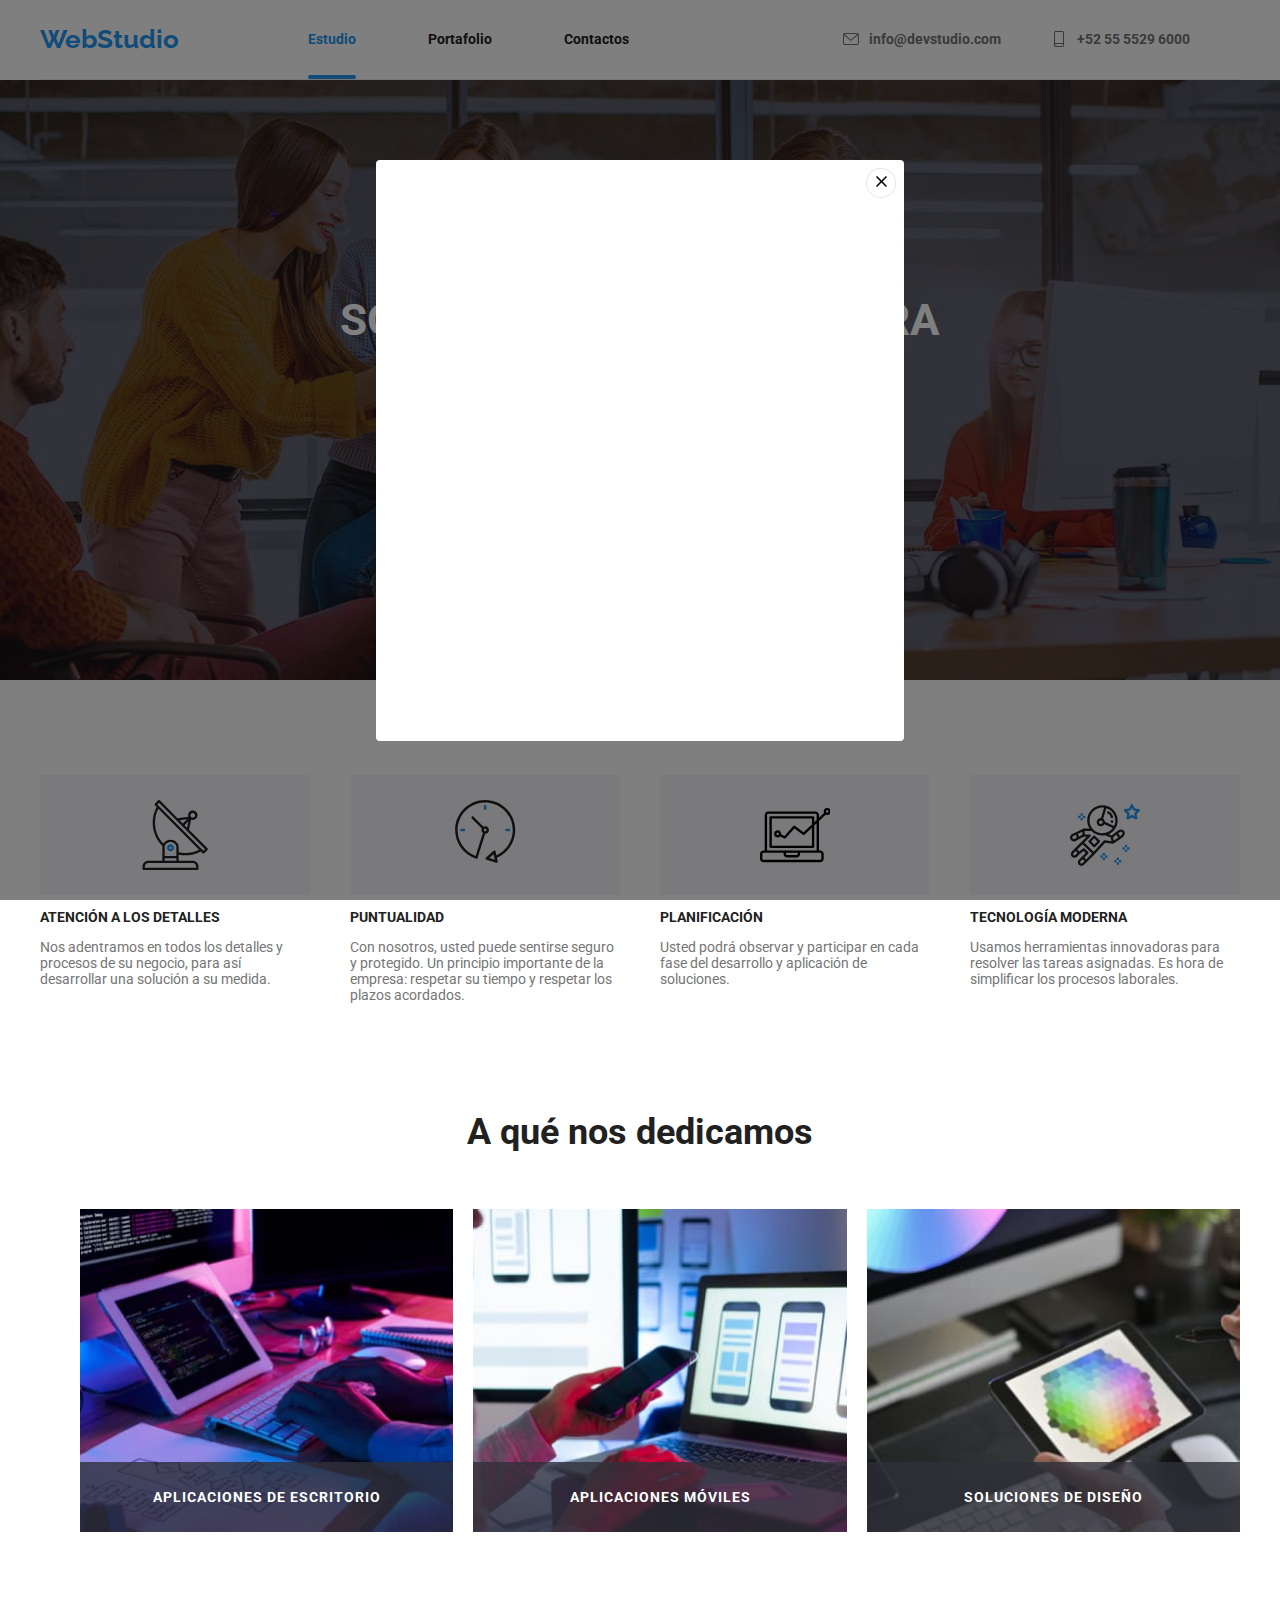
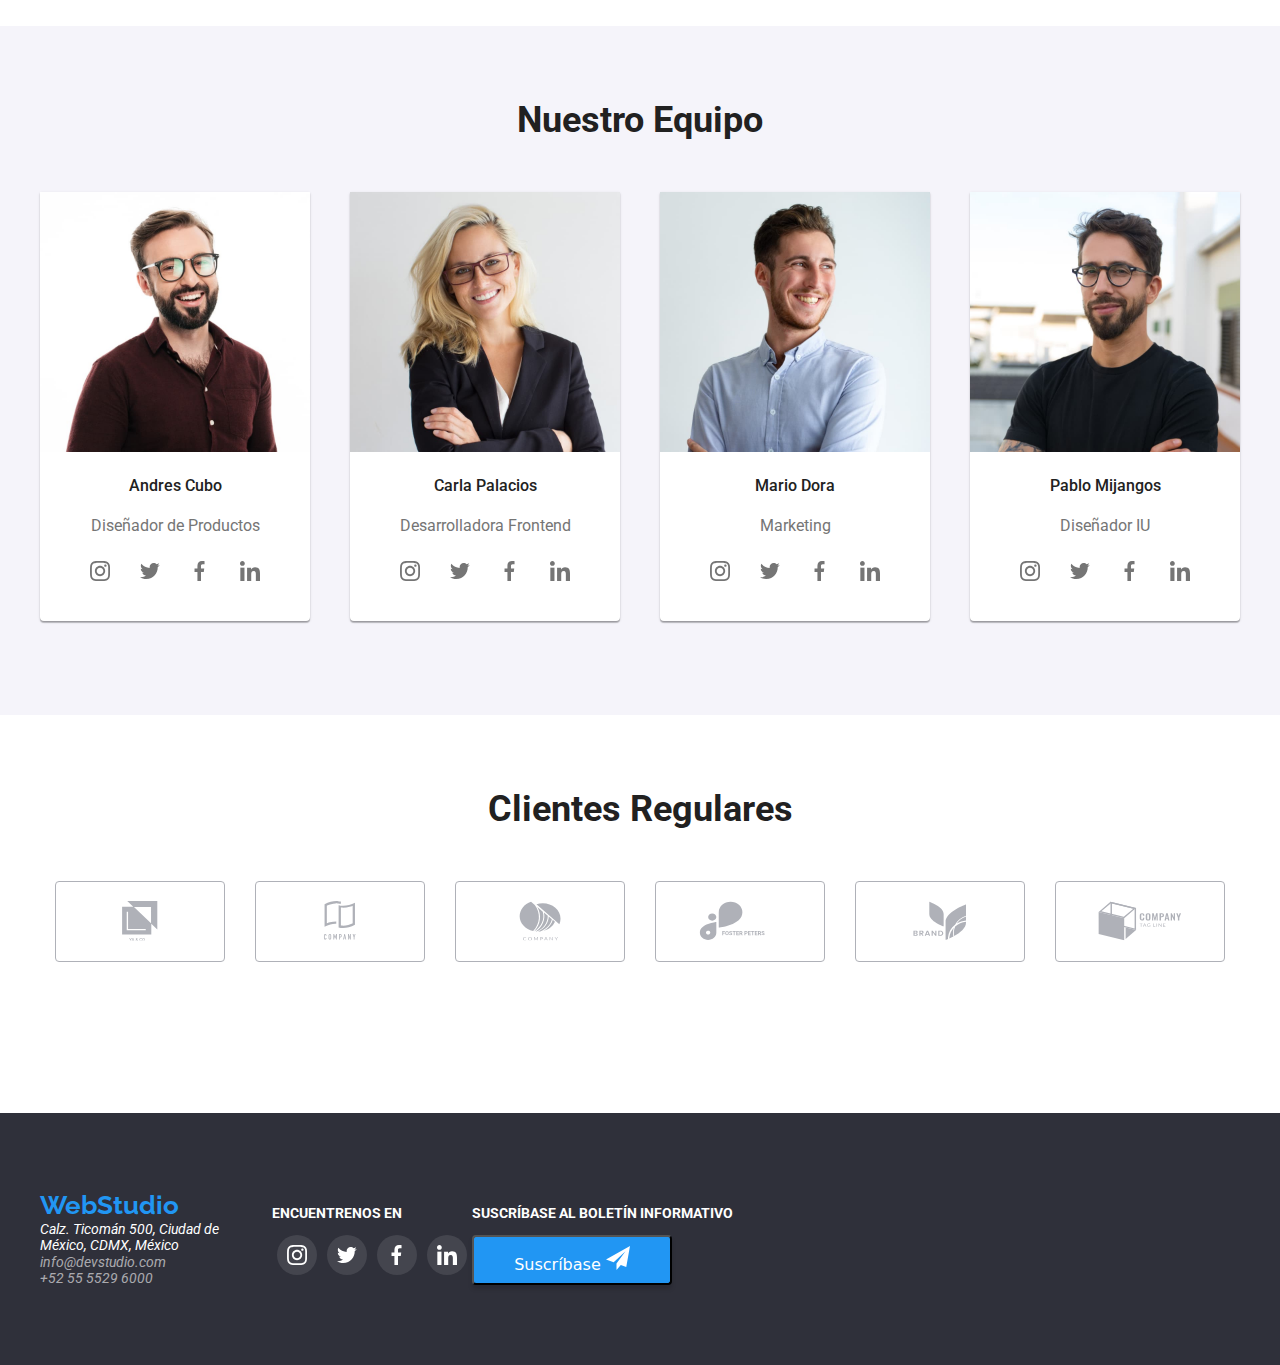
==== index.html @ ba4612dc "First Commit" ====
<!DOCTYPE html>
<html lang="es">
  <head>
    <meta charset="UTF-8" />
    <meta http-equiv="X-UA-Compatible" content="IE=edge" />
    <meta name="viewport" content="width=device-width, initial-scale=1.0" />
    <title>WebStudio</title>
    <!-- Link hoja de estilos -->
    <link rel="stylesheet" href="./css/styles.css" />
    <!--Normalización de estilos (Normalize styles) -->
    <link
    rel="stylesheet"
    href="https://cdnjs.cloudflare.com/ajax/libs/modern-normalize/1.0.0/modern-normalize.min.css"
    />
    <!-- Fuentes Google Fonts -->
    <link rel="preconnect" href="https://fonts.googleapis.com" />
    <link rel="preconnect" href="https://fonts.gstatic.com" crossorigin />
    <link
    href="https://fonts.googleapis.com/css2?family=Roboto:ital,wght@0,100;0,300;0,400;0,500;0,700;0,900;1,100;1,300;1,400;1,500;1,700;1,900&display=swap"
    rel="stylesheet"
    />
    <link href="https://fonts.googleapis.com/css2?family=Raleway:wght@700&display=swap" rel="stylesheet">
  </head>
  <body>
    <header class="header container">
      <main class="main-header">
        <!-- Logo -->
        <a href="./index.html" class="header-logo">WebStudio</a>
        <!-- Panel de navegación -->
        <nav class="header-nav">
          <ul class="header-list-nav">
            <li><a href="./index.html" class="active">Estudio</a></li>
            <li><a href="./portfolio.html">Portafolio</a></li>
            <li><a href="">Contactos</a></li>
          </ul>
        </nav>
      </main>
      <!-- Datos de contacto -->
      <main>
        <ul class="header-list-address">
          <li class="header-item-address">
            <svg class="address-icon">
              <use href="./images/icons.svg#icon-envelope"></use>
            </svg>
            <a href="mailto:info@devstudio.com" class="header-link-address">info@devstudio.com</a>
          </li>
          <li class="header-item-address">
            <svg class="address-icon">
              <use href="./images/icons.svg#icon-phone"></use>
            </svg>
            <a href="tel:+525555296000" class="header-link-address">+52 55 5529 6000</a>
          </li>
        </ul>
      </main>
    </header>
    <!-- Banner principal-->
      <main class="main-banner">
        <div class="banner-backgroun-rbga">
          <h1 class="title">SOLUCIONES EFICACES PARA SU NEGOCIO</h1>
          <div class="button-service">
            <input class="button-title" type="button" value="Solicite nuestro servicio" data-modal-open/>
          </div>
        </div>
        <div class="backdrop" data-modal>
          <div class="modal">
            <button class="close-modal" data-modal-close>
            <svg class="icon-modal">
              <use href="./images/icons.svg#icon-x"></use>
            </svg>
            </button>
          </div>
        </div>
      </main>
      <!-- Primera sección valores-->
    <section class="section-values container">
      <article class="article-values">
        <div class="values-icons-bg">
        <svg class="values-icons">
          <use href="./images/icons.svg#icon-antenna"></use>
        </svg>
        </div>
        <h3 class="section-subtitles">ATENCIÓN A LOS DETALLES</h3>
        <p class="section-paragraph">
          Nos adentramos en todos los detalles y procesos de su negocio, para
          así desarrollar una solución a su medida.
        </p>
      </article>
      <article class="article-values">
        <div class="values-icons-bg">
          <svg class="values-icons">
            <use href="./images/icons.svg#icon-clock"></use>
          </svg>
        </div>
        <h3 class="section-subtitles">PUNTUALIDAD</h3>
        <p class="section-paragraph">
          Con nosotros, usted puede sentirse seguro y protegido. Un principio
          importante de la empresa: respetar su tiempo y respetar los plazos
          acordados.
        </p>
      </article>
      <article class="article-values">
        <div class="values-icons-bg">
          <svg class="values-icons">
            <use href="./images/icons.svg#icon-screen"></use>
          </svg>
        </div>
        <h3 class="section-subtitles">PLANIFICACIÓN</h3>
        <p class="section-paragraph">
          Usted podrá observar y participar en cada fase del desarrollo y
          aplicación de soluciones.
        </p>
      </article>
      <article class="article-values">
        <div class="values-icons-bg">
          <svg class="values-icons">
            <use href="./images/icons.svg#icon-astronaut"></use>
          </svg>
        </div>
        <h3 class="section-subtitles">TECNOLOGÍA MODERNA</h3>
        <p class="section-paragraph">
          Usamos herramientas innovadoras para resolver las tareas asignadas. Es
          hora de simplificar los procesos laborales.
        </p>
      </article>
    </section>
    <!-- Seccione de imágenes "A que nos dedicamos"-->
    <section class="container">
      <h2 class="second-section-subtitle">A qué nos dedicamos</h2>
      <ul class="second-section-list-images">
        <li class="image-second-section">
          <img src="./images/Desk.jpg" alt="tablet" class="welcome-images" />
          <p class="second-section-images-text">APLICACIONES DE ESCRITORIO</p>
        </li>
        <li class="image-second-section">
          <img src="./images/Cell and pc.jpg" alt="telephone_pc" class="welcome-images" />
          <p class="second-section-images-text">APLICACIONES MÓVILES</p>
        </li>
        <li class="image-second-section">
          <img src="./images/tablet.jpg" alt="tablet and colors" class="welcome-images" />
          <p class="second-section-images-text">SOLUCIONES DE DISEÑO</p>
        </li>
      </ul>
    </section>
    <!-- Equipo de trabajo -->
    <section class="section-team">
      <h2 class="third-section-subtitle">Nuestro Equipo</h2>
      <main class="main-section-team container">
        <article class="articles-third-section">
          <img src="./images/Andres.jpg" alt="Andres Cubo" class="images-team" />
          <h4 class="team-names">Andres Cubo</h4>
          <p class="team-names-post">Diseñador de Productos</p>
          <main class="container-icons">
            <div class="icon-bg">
                <svg class="icon">
                  <use href="./images/icons.svg#icon-instagram"></use>
                </svg>
            </div>
            <div class="icon-bg">
              <svg class="icon">
                <use href="./images/icons.svg#icon-twitter"></use>
              </svg>
            </div>
            <div class="icon-bg">
              <svg class="icon">
                <use href="./images/icons.svg#icon-facebook"></use>
              </svg>
            </div>
            <div class="icon-bg">
              <svg class="icon">
                <use href="./images/icons.svg#icon-linkedin"></use>
              </svg>
            </div>
          </main>
        </article>
        <article class="articles-third-section">
          <img src="./images/Carla.jpg" alt="Carla Palacios" class="images-team" />
          <h4 class="team-names">Carla Palacios</h4>
          <p class="team-names-post">Desarrolladora Frontend</p>
          <main class="container-icons">
            <div class="icon-bg">
              <svg class="icon">
                <use href="./images/icons.svg#icon-instagram"></use>
              </svg>
            </div>
            <div class="icon-bg">
              <svg class="icon">
                <use href="./images/icons.svg#icon-twitter"></use>
              </svg>
            </div>
            <div class="icon-bg">
              <svg class="icon">
                <use href="./images/icons.svg#icon-facebook"></use>
              </svg>
            </div>
            <div class="icon-bg">
              <svg class="icon">
                <use href="./images/icons.svg#icon-linkedin"></use>
              </svg>
            </div>
          </main>
        </article>
        <article class="articles-third-section">
          <img src="./images/Mario.jpg" alt="Mario Dora" class="images-team" />
          <h4 class="team-names">Mario Dora</h4>
          <p class="team-names-post">Marketing</p>
          <main class="container-icons">
            <div class="icon-bg">
              <svg class="icon">
                <use href="./images/icons.svg#icon-instagram"></use>
              </svg>
            </div>
            <div class="icon-bg">
              <svg class="icon">
                <use href="./images/icons.svg#icon-twitter"></use>
              </svg>
            </div>
            <div class="icon-bg">
              <svg class="icon">
                <use href="./images/icons.svg#icon-facebook"></use>
              </svg>
            </div>
            <div class="icon-bg">
              <svg class="icon">
                <use href="./images/icons.svg#icon-linkedin"></use>
              </svg>
            </div>
          </main>
        </article>
        <article class="articles-third-section">
          <img src="./images/Pablo.jpg" alt="Pablo Mijangos" class="images-team" />
          <h4 class="team-names">Pablo Mijangos</h4>
          <p class="team-names-post">Diseñador IU</p>
          <main class="container-icons">
            <div class="icon-bg">
              <svg class="icon">
                <use href="./images/icons.svg#icon-instagram"></use>
              </svg>
            </div>
            <div class="icon-bg">
              <svg class="icon">
                <use href="./images/icons.svg#icon-twitter"></use>
              </svg>
            </div>
            <div class="icon-bg">
              <svg class="icon">
                <use href="./images/icons.svg#icon-facebook"></use>
              </svg>
            </div>
            <div class="icon-bg">
              <svg class="icon">
                <use href="./images/icons.svg#icon-linkedin"></use>
              </svg>
            </div>
          </main>
        </article>
      </main>
    </section>
    <!-- Clientes regulares -->
    <section>
      <h2 class="third-section-subtitle">Clientes Regulares</h2>
      <main class="icons-customers">
        <div class="icon-bg-customer">
          <svg class="icon-customers">
            <use href="./images/icons.svg#icon-ya-y-co"></use>
          </svg>
        </div>
        <div class="icon-bg-customer">
          <svg class="icon-customers">
            <use href="./images/icons.svg#icon-company"></use>
          </svg>
        </div>
        <div class="icon-bg-customer">
          <svg class="icon-customers">
            <use href="./images/icons.svg#icon-company-2"></use>
          </svg>
        </div>
        <div class="icon-bg-customer">
          <svg class="icon-customers">
            <use href="./images/icons.svg#icon-foster-peters"></use>
          </svg>
        </div>
        <div class="icon-bg-customer">
          <svg class="icon-customers">
            <use href="./images/icons.svg#icon-brand"></use>
          </svg>
        </div>
        <div class="icon-bg-customer">
          <svg class="icon-customers">
            <use href="./images/icons.svg#icon-tag-line"></use>
          </svg>
        </div>
      </main>
    </section>
    <!-- Pie de pagina -->
    <footer class="footer">
      <main class="footer-main container">
        <div>
          <a class="header-logo" href="#">WebStudio</a>
          <address class="footer-address"> 
            Calz. Ticomán 500, Ciudad de <br/> México, CDMX, México 
            <ul class="footer-main-list">
              <li class="footer-item-address">
                <a class="footer-link" href="mailto:info@devstudio.com">info@devstudio.com</a>
              </li class="footer-item-address">
              <li><a class="footer-link"  href="tel:+525555296000">+52 55 5529 6000</a></li>
            </ul>
          </address>
        </div>
        <!-- Footer redes -->
        <div class="container-social-networks">
          <h3 class="text-footer-social-networks">ENCUENTRENOS EN</h3>
          <div class="footer-social-networks">
            <div class="icon-bg-footer">
              <svg class="icon-footer">
                <use href="./images/icons.svg#icon-instagram"></use>
              </svg>
            </div>
            <div class="icon-bg-footer">
              <svg class="icon-footer">
                <use href="./images/icons.svg#icon-twitter"></use>
              </svg>
            </div>
            <div class="icon-bg-footer">
              <svg class="icon-footer">
                <use href="./images/icons.svg#icon-facebook"></use>
              </svg>
            </div>
            <div class="icon-bg-footer">
              <svg class="icon-footer">
                <use href="./images/icons.svg#icon-linkedin"></use>
              </svg>
            </div>
          </div>
        </div>
        <div>
          <h3 class="text-footer-social-networks">SUSCRÍBASE AL BOLETÍN INFORMATIVO</h3>
          <div>
            <button class="btn-telegram">Suscríbase
              <svg class="icon-telegram">
                <use href="./images/telegram.svg#icon-telegram"></use>
              </svg>
            </button> 
          </div>
        </div>
      </main>
    </footer>
    <script src="./js/modal.js"></script>
  </body>
</html>
---- css/styles.css ----
/* Parámetros generales */
:root {
  --main-color: #2196f3;
  --banner-color: #2f303a;
  --text-black: #212121;
  --text-grey: #757575;
  --cubic: cubic-bezier(0.4, 0, 0.2, 1);
}
body {
  font-family: 'Roboto', sans-serif;
  color: var(--text-black);
  display: flex;
  flex-direction: column;
}
.container {
  width: 1200px;
  margin-left: auto;
  margin-right: auto;
}
/* Sección de navegación */
.header {
  display: flex;
  align-items: center;
  justify-content: space-between;
  height: 80px;
  border-bottom: 1px solid #ececec;
}
.main-header {
  display: flex;
  align-items: center;
  height: 100%;
}
.header-logo {
  color: var(--main-color);
  text-decoration: none;
  font-family: 'Raleway', sans-serif;
  font-weight: 700;
  font-size: 26px;
  margin-right: 93px;
}
.header-nav {
  height: 100%;
  width: 393px;
}
.header-list-nav {
  list-style: none;
  display: flex;
  justify-content: space-around;
  align-items: center;
  padding: 0%;
  margin: 0%;
  height: 100%;
}
.header-list-nav a {
  color: var(--text-black);
  text-decoration: none;
  text-align: center;
  font-family: 'Roboto', sans-serif;
  font-size: 14px;
  font-weight: 700;
  position: relative;
}
.header-list-nav a:hover,
.header-list-nav a:focus {
  color: var(--main-color);
  cursor: pointer;
}
/* ------- Uso de after --------- */
.header-list-nav a::after {
  content: '';
  width: 100%;
  height: 4px;
  background-color: var(--main-color);
  border-radius: 2px;
  position: absolute;
  top: 44px;
  left: 0%;
  opacity: 0;
}
.header-list-nav a.active::after {
  opacity: 1;
}
.header-list-nav a.active {
  color: var(--main-color);
}
.header-list-address {
  list-style: none;
  display: flex;
  align-items: center;
  justify-content: space-between;
  flex-direction: row;
}
.header-item-address {
  display: flex;
}
.header-item-address:hover .address-icon,
.header-item-address:focus .address-icon {
  fill: var(--main-color);
  cursor: pointer;
}
/*----------- Animación de cursor ---------------*/
.header-item-address:hover .header-link-address,
.header-item-address:focus .header-link-address {
  color: var(--main-color);
  cursor: pointer;
}
.header-link-address {
  color: var(--text-grey);
  text-decoration: none;
  text-align: left;
  font-family: 'Roboto', sans-serif;
  font-size: 14px;
  font-weight: 700;
  margin-right: 50px;
  margin-left: 10px;
}
.address-icon {
  width: 16px;
  height: 16px;
  margin-bottom: 0px;
  fill: var(--text-grey);
}
/* Banner "Soluciones eficaces..." */
.main-banner {
  background-image: url(../images/Team.jpg);
  background-repeat: no-repeat;
  background-position: 50% 50%;
  background-size: auto;
  height: 600px;
  display: flex;
}
.banner-backgroun-rbga {
  background: rgba(47, 48, 58, 0.4);
  width: 1600px;
  height: 100%;
  margin-left: auto;
  margin-right: auto;
  display: flex;
  flex-direction: column;
  justify-content: center;
  align-items: center;
}
.title {
  color: white;
  font-family: 'Roboto', sans-serif;
  font-size: 44px;
  width: 600px;
  text-align: center;
  margin: 0%;
}
.button-service {
  margin-top: 30px;
}
.button-title {
  background-color: var(--main-color);
  padding: 10px 32px;
  color: white;
  font-family: 'Roboto', sans-serif;
  font-size: 16px;
  border: transparent;
  box-shadow: 0px 4px 4px rgba(0, 0, 0, 0.15);
  border-radius: 4px;
}
.button-title:hover {
  cursor: pointer;
}
/* ------------  Modal  ------------------- */
.backdrop {
  position: fixed;
  top: 0%;
  width: 100%;
  height: 100%;
  background-color: rgba(0, 0, 0, 0.5);
  z-index: 1;
  display: flex;
  justify-content: center;
  align-items: center;
  transition: opacity 250ms var(--cubic);
}
.modal {
  position: absolute;
  width: 528px;
  height: 581px;
  background-color: white;
  position: fixed;
  border-radius: 4px;
  display: flex;
  justify-content: flex-end;
}

.backdrop.is-hidden {
  opacity: 0;
  visibility: visible;
  pointer-events: none;
}
.icon-modal {
  width: 11px;
  height: 11px;
}
.close-modal {
  width: 30px;
  height: 30px;
  border-radius: 50%;
  background-color: white;
  border: 1px solid rgba(0, 0, 0, 0.1);
  margin-top: 8px;
  margin-right: 8px;
  padding: 0%;
}
.close-modal:hover {
  cursor: pointer;
}
/* ----- Primera sección valores --------- */
.section-values {
  display: flex;
  justify-content: space-between;
  margin-top: 95px;
  margin-bottom: 95px;
}
.article-values {
  width: 270px;
}
.values-icons-bg {
  background-color: #f5f4fa;
  width: 270px;
  height: 120px;
  display: flex;
  justify-content: center;
  align-items: center;
}
.values-icons {
  width: 70px;
  height: 70px;
}
.section-subtitles {
  font-family: 'Roboto', sans-serif;
  color: var(--text-black);
  font-weight: 700;
  font-size: 14px;
}
.section-paragraph {
  font-family: 'Roboto', sans-serif;
  color: var(--text-grey);
  font-weight: 400;
  font-size: 14px;
}
/* A que nos dedicamos */
.second-section-subtitle {
  font-family: 'Roboto', sans-serif;
  color: var(--text-black);
  font-weight: 700;
  font-size: 36px;
  text-align: center;
  margin: 0px 0px 55px 0px;
}
/*---Posicionamiento relativo y absoluto---- */
.image-second-section {
  position: relative;
  margin: 0px;
  display: flex;
  justify-content: center;
}
.welcome-images {
  width: 373.16px;
  margin: 0px;
}
.second-section-images-text {
  background-color: rgba(47, 48, 58, 0.8);
  padding-top: 27px;
  padding-bottom: 27px;
  color: white;
  text-align: center;
  position: absolute;
  bottom: 0px;
  left: 0px;
  right: 0px;
  margin: 0px;
}
.second-section-list-images {
  list-style: none;
  margin: 0px 0px 94px 0px;
  display: flex;
  justify-content: space-between;
  font-family: 'roboto';
  font-weight: 700;
  font-size: 14px;
  letter-spacing: 1px;
}
/* =======Sección equipo de trabajo====== */
.section-team {
  background-color: #f5f4fa;
}
.third-section-subtitle {
  font-family: 'Roboto', sans-serif;
  color: var(--text-black);
  font-weight: 700;
  font-size: 36px;
  text-align: center;
  margin-top: 74px;
  margin-bottom: 50px;
}
.main-section-team {
  display: flex;
  justify-content: space-between;
}
.articles-third-section {
  text-align: center;
  background-color: white;
  margin-bottom: 94px;
  border-radius: 0px 0px 4px 4px;
  box-shadow: 0px 1px 3px rgba(0, 0, 0, 0.12), 0px 1px 1px rgba(0, 0, 0, 0.14),
    0px 2px 1px rgba(0, 0, 0, 0.2);
}
.team-names {
  font-family: 'Roboto', sans-serif;
  color: var(--text-black);
  font-weight: 500;
  font-size: 16px;
}
.images-team {
  width: 270px;
}
.team-names-post {
  font-family: 'Roboto', sans-serif;
  color: var(--text-grey);
  font-weight: 400;
  font-size: 16px;
}
.container-icons {
  display: flex;
  justify-content: center;
  flex-direction: row;
  margin-top: 16px;
  margin-bottom: 30px;
}
.icon-bg {
  width: 40px;
  height: 40px;
  background-color: white;
  border-radius: 50%;
  display: flex;
  justify-content: center;
  align-items: center;
  margin-left: 5px;
  margin-right: 5px;
}
.icon {
  fill: var(--text-grey);
  width: 20px;
  height: 20px;
}
.icon-bg:hover {
  background-color: var(--main-color);
  cursor: pointer;
}

.icon-bg:hover .icon {
  fill: white;
}
/* <!-- Clientes regulares --> */
.icons-customers {
  display: flex;
  flex-direction: row;
  justify-content: center;
  margin-bottom: 151px;
}
.icon-bg-customer {
  width: 170px;
  height: 81px;
  border: 1px solid #afb1b8;
  display: flex;
  justify-content: center;
  align-items: center;
  margin-left: 15px;
  margin-right: 15px;
  border-radius: 4px;
}
.icon-customers {
  width: 50%;
  height: 50%;
  fill: #afb1b8;
}
.icon-bg-customer:hover {
  cursor: pointer;
  border: 1px solid var(--main-color);
}
.icon-bg-customer:hover .icon-customers {
  fill: var(--main-color);
}
/* ------Pie de pagina------*/
.footer {
  background-color: var(--banner-color);
  height: 252px;
  display: flex;
  align-items: center;
}
.footer-main {
  display: flex;
}
.footer-address {
  font-family: 'Roboto', sans-serif;
  font-weight: 400;
  font-size: 14px;
  color: white;
}
.footer-main-list {
  list-style: none;
  padding: 0%;
  margin: 0%;
}
.footer-link {
  font-family: 'Roboto', sans-serif;
  color: rgba(255, 255, 255, 0.6);
  font-weight: 400;
  font-size: 14px;
  text-decoration: none;
}
.footer-link:hover {
  color: var(--main-color);
}
.container-social-networks {
  display: flex;
  flex-direction: column;
}
.footer-social-networks {
  display: flex;
  flex-direction: row;
  align-items: center;
}
.text-footer-social-networks {
  color: white;
  font-family: 'Roboto';
  font-style: normal;
  font-weight: 700;
  font-size: 14px;
  line-height: 16px;
}
.icon-bg-footer {
  width: 40px;
  height: 40px;
  background-color: rgba(255, 255, 255, 0.1);
  border-radius: 50%;
  display: flex;
  justify-content: center;
  align-items: center;
  margin-left: 5px;
  margin-right: 5px;
}
.icon-footer {
  fill: white;
  width: 20px;
  height: 20px;
}
.icon-bg-footer:hover {
  background-color: var(--main-color);
  cursor: pointer;
}
.btn-telegram {
  width: 200px;
  height: 50px;
  background: var(--main-color);
  color: white;
  border-radius: 4px;
  box-shadow: 0px 4px 4px rgba(0, 0, 0, 0.15);
}
.icon-telegram {
  width: 24px;
  height: 24px;
  fill: white;
}

/* =====Page Portfolio==== */
.section-menu-portfolio {
  display: flex;
  justify-content: center;
  margin-top: 106px;
  margin-bottom: 50px;
  list-style: none;
  text-align: center;
}
.button-title-menu {
  font-family: 'Roboto', sans-serif;
  color: var(--text-black);
  font-weight: 500;
  font-size: 16px;
  text-decoration: none;
  background-color: #f5f4fa;
  margin-right: 8px;
  padding: 6px 26px 6px 26px;
  border-radius: 4px;
  border: white;
}
.button-title-menu:hover,
.button-title-menu:focus {
  cursor: pointer;
  background-color: var(--main-color);
  color: white;
  box-shadow: 0px 3px 1px rgba(0, 0, 0, 0.1), 0px 1px 2px rgba(0, 0, 0, 0.08),
    0px 2px 2px rgba(0, 0, 0, 0.12);
  border-radius: 4px;
}
.second-section-list-portfolio {
  list-style: none;
  font-family: 'Roboto', sans-serif;
  margin: 0%;
  padding: 0%;
  display: flex;
  flex-wrap: wrap;
  justify-content: space-between;
}
.images-portfolio {
  width: 370px;
}
.item-list-porfolio {
  border: 1px solid #eeeeee;
  margin-bottom: 30px;
}
.item-list-porfolio:hover {
  cursor: pointer;
  box-shadow: 0px 1px 1px rgba(0, 0, 0, 0.12), 0px 4px 4px rgba(0, 0, 0, 0.06),
    1px 4px 6px rgba(0, 0, 0, 0.16);
}
.image-description-bg {
  width: 370px;
  height: 294px;
  overflow: hidden;
  position: relative;
}
.image-description-bg > p {
  background: rgba(33, 150, 243, 0.9);
  color: white;
  width: 370px;
  height: 294px;
  font-family: 'roboto';
  font-weight: 400;
  size: 18px;
  line-height: 28px;
  padding-left: 10%;
  padding-right: 10%;
  padding-top: 17%;
  position: absolute;
  transform: translateY(0%);
}
.item-list-porfolio:hover > .image-description-bg > p {
  transform: translateY(-101%);
  margin: 0%;
  transition: transform 250ms ease;
  transition-timing-function: cubic-bezier(0.4, 0, 0.2, 1);
}
.item-list-texts {
  margin-left: 30px;
  width: 322px;
}
.item-portfolio {
  font-size: 18px;
  font-weight: 700;
}
.item-portfolio-description {
  font-size: 16px;
  font-weight: 400;
  color: var(--text-grey);
}
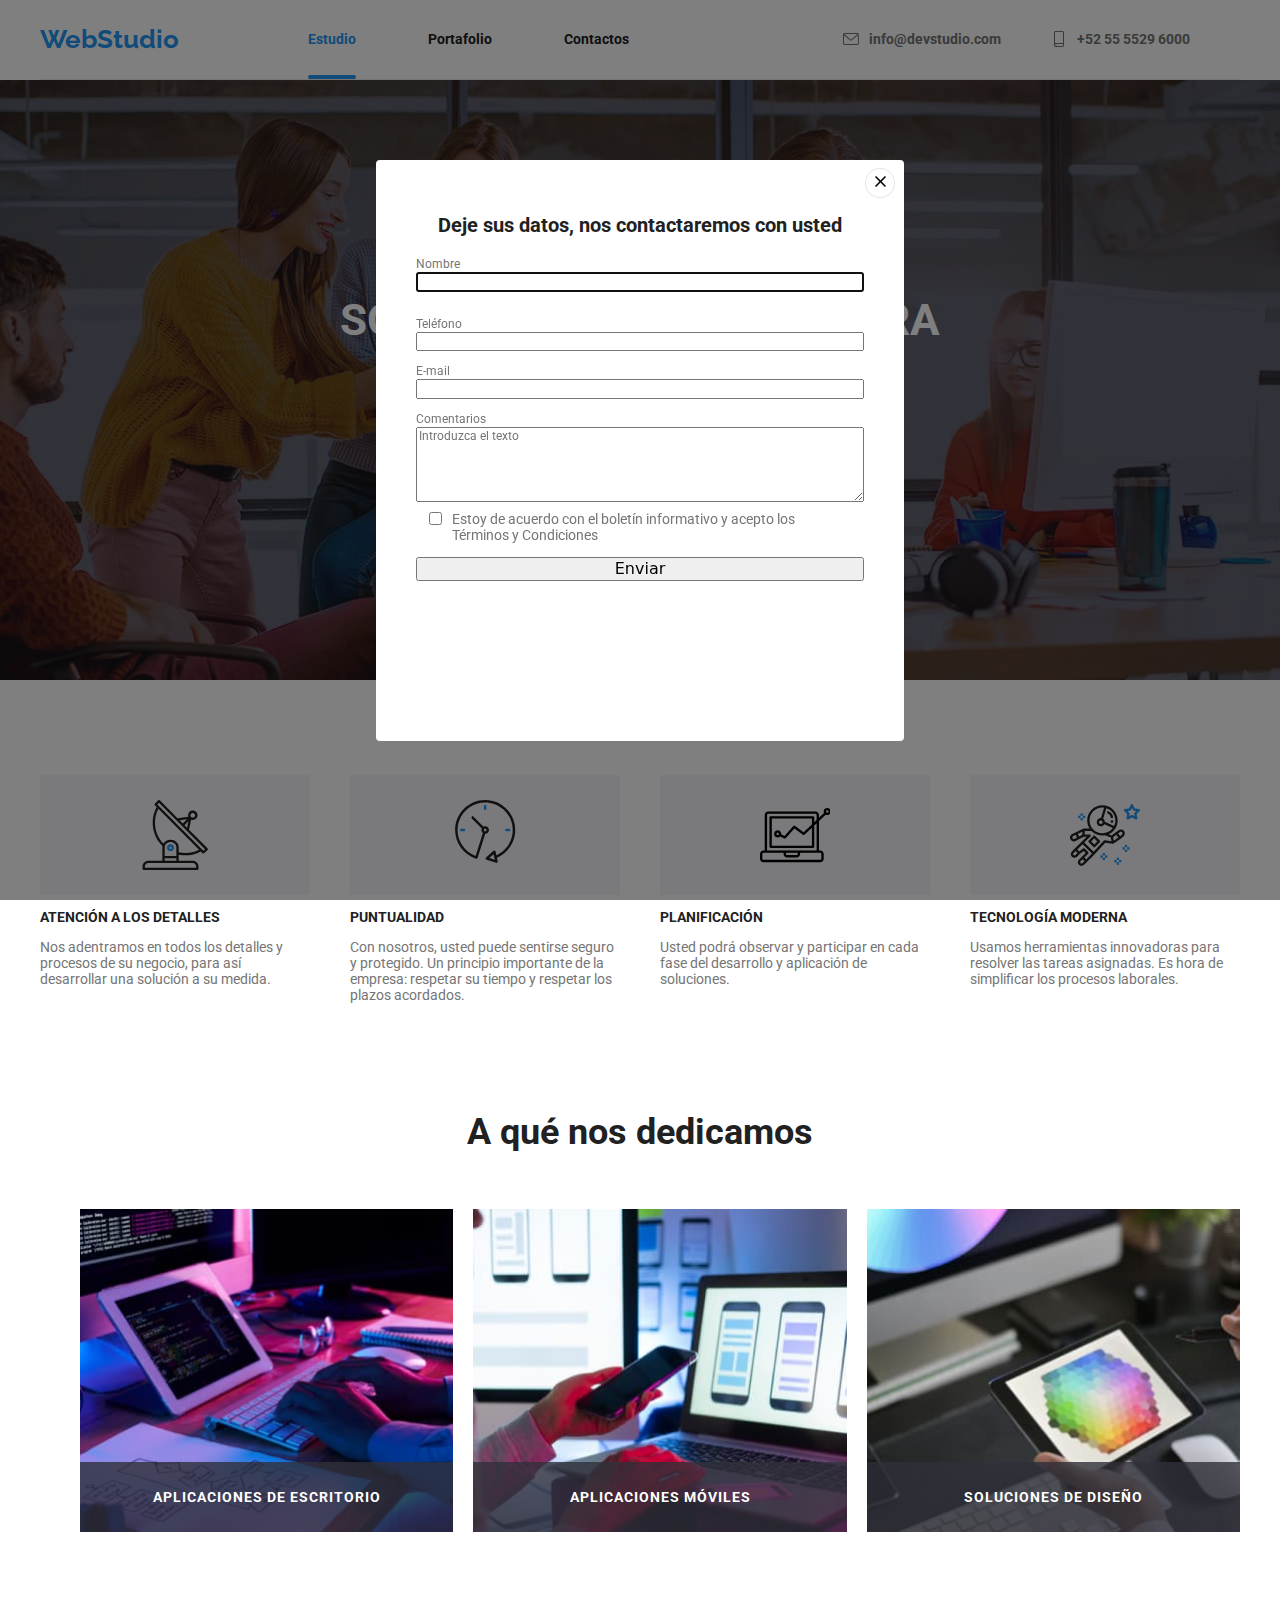
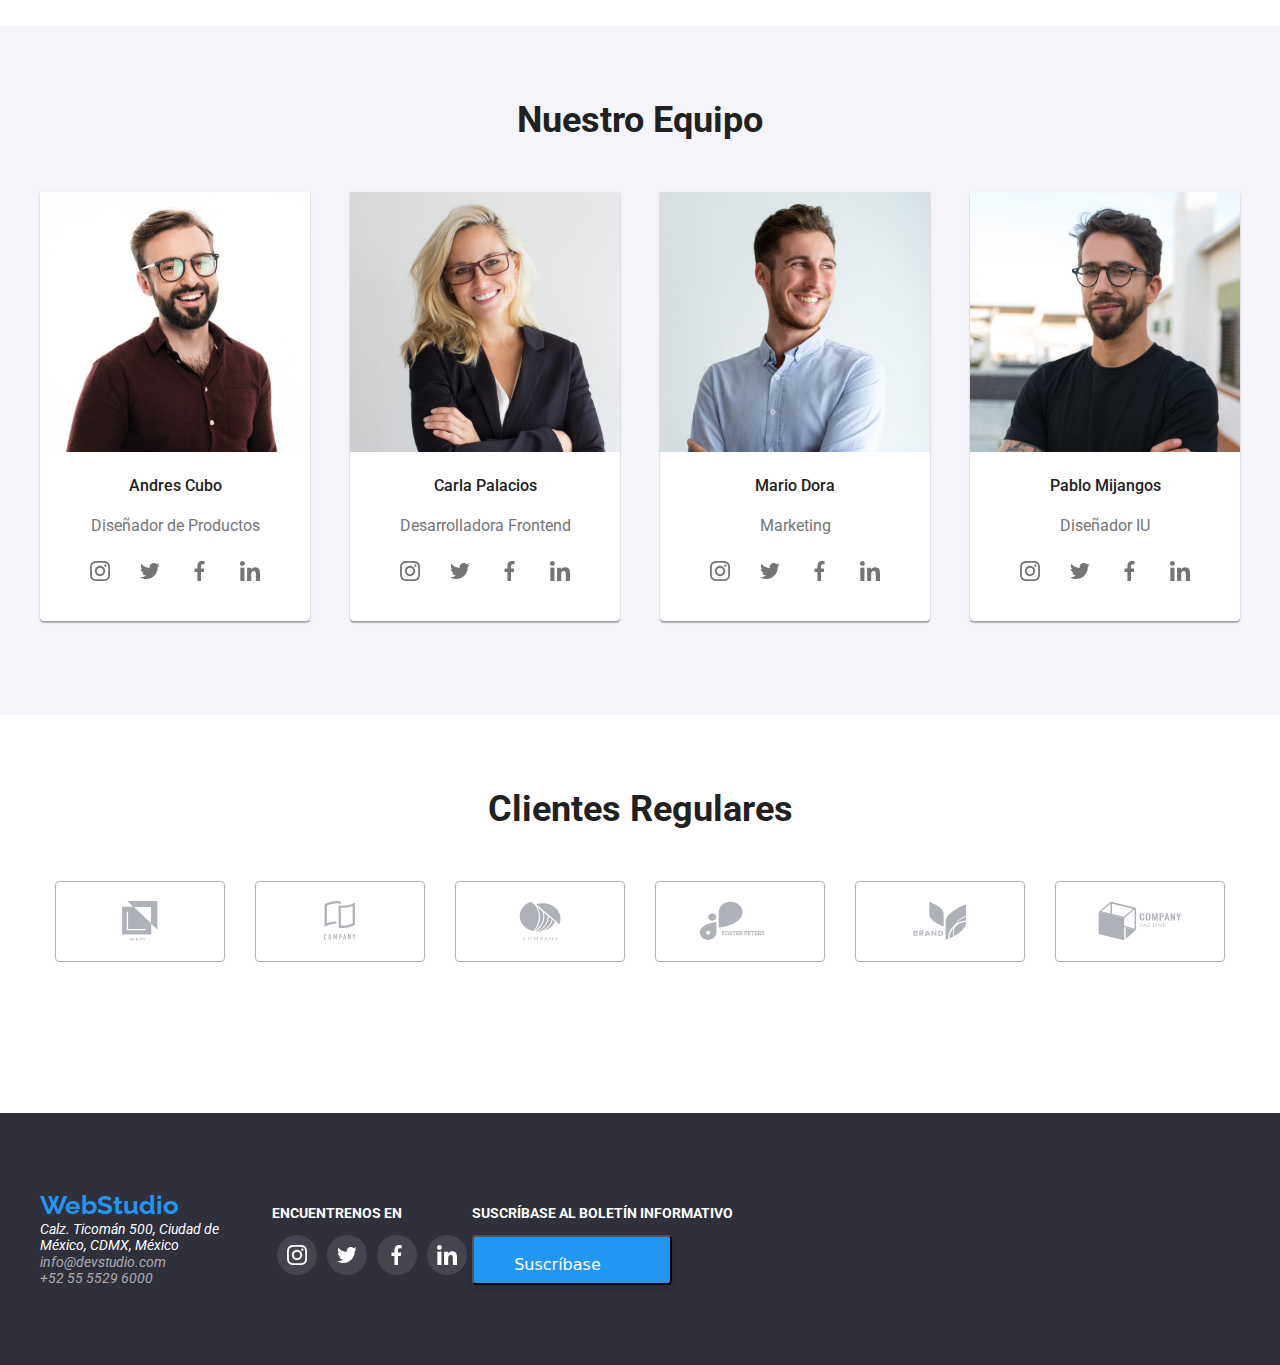
==== commit d9862fe4: "actualizacion" ====
--- a/index.html
+++ b/index.html
@@ -61,6 +61,7 @@
             <input class="button-title" type="button" value="Solicite nuestro servicio" data-modal-open/>
           </div>
         </div>
+        <!-- Ventana Modal is-hidden-->
         <div class="backdrop" data-modal>
           <div class="modal">
             <button class="close-modal" data-modal-close>
@@ -68,6 +69,31 @@
               <use href="./images/icons.svg#icon-x"></use>
             </svg>
             </button>
+              <form class="form">
+                <h2>Deje sus datos, nos contactaremos con usted</h2>
+                <label class="form-label">Nombre
+                  <input type="text" name="name" autofocus />
+                  <svg class="form-icons">
+                    <use href="./images/icons.svg#icon-person"></use>
+                  </svg>
+                </label>
+                <label class="form-label">Teléfono
+                  <input type="tel" name="phone_number" />
+                </label>
+                <label class="form-label">E-mail
+                  <input type="email" name="email" />
+                </label>
+                <label class="form-label">Comentarios
+                  <textarea name="feedback" rows="5" placeholder="Introduzca el texto"></textarea>
+                </label>
+                <label class="form-label-politics">
+                  <input type="checkbox" name="policy-acceptance" />
+                  <p>
+                    Estoy de acuerdo con el boletín informativo y acepto los Términos y Condiciones
+                  </p> 
+                </label>
+                <button type="submit">Enviar</button>
+              </form>
           </div>
         </div>
       </main>
--- a/css/styles.css
+++ b/css/styles.css
@@ -59,6 +59,7 @@
   font-size: 14px;
   font-weight: 700;
   position: relative;
+  transition: color 250ms var(--cubic);
 }
 .header-list-nav a:hover,
 .header-list-nav a:focus {
@@ -113,12 +114,14 @@
   font-weight: 700;
   margin-right: 50px;
   margin-left: 10px;
+  transition: color 250ms var(--cubic);
 }
 .address-icon {
   width: 16px;
   height: 16px;
   margin-bottom: 0px;
   fill: var(--text-grey);
+  transition: fill 250ms var(--cubic);
 }
 /* Banner "Soluciones eficaces..." */
 .main-banner {
@@ -185,7 +188,8 @@
   position: fixed;
   border-radius: 4px;
   display: flex;
-  justify-content: flex-end;
+  flex-direction: column;
+  align-items: center;
 }
 
 .backdrop.is-hidden {
@@ -204,12 +208,61 @@
   background-color: white;
   border: 1px solid rgba(0, 0, 0, 0.1);
   margin-top: 8px;
-  margin-right: 8px;
+  margin-left: 91%;
   padding: 0%;
 }
 .close-modal:hover {
   cursor: pointer;
 }
+
+/* ------ Formulario Modal ------ */
+.form {
+  display: flex;
+  flex-direction: column;
+  width: 448px;
+}
+.form h2 {
+  font-family: 'Roboto';
+  font-style: normal;
+  font-weight: 700;
+  font-size: 20px;
+  line-height: 23.44px;
+  margin-left: auto;
+  margin-right: auto;
+}
+.form-label {
+  display: flex;
+  flex-direction: column;
+  font-family: 'Roboto';
+  font-style: normal;
+  font-weight: 400;
+  font-size: 12px;
+  color: var(--text-grey);
+  margin-bottom: 10px;
+  margin-top: 4px;
+}
+.form-icons {
+  width: 12px;
+  height: 12px;
+  fill: var(--text-black);
+}
+.form-label-politics {
+  display: flex;
+  align-items: flex-start;
+  margin-left: auto;
+  margin-right: auto;
+}
+.form-label-politics p {
+  font-family: 'Roboto';
+  font-style: normal;
+  font-weight: 400;
+  font-size: 14px;
+  color: var(--text-grey);
+  width: 400px;
+  margin-top: -1px;
+  margin-left: 10px;
+}
+
 /* ----- Primera sección valores --------- */
 .section-values {
   display: flex;
@@ -343,11 +396,13 @@
   align-items: center;
   margin-left: 5px;
   margin-right: 5px;
+  transition: background-color 250ms var(--cubic);
 }
 .icon {
   fill: var(--text-grey);
   width: 20px;
   height: 20px;
+  transition: fill 250ms var(--cubic);
 }
 .icon-bg:hover {
   background-color: var(--main-color);
@@ -374,11 +429,13 @@
   margin-left: 15px;
   margin-right: 15px;
   border-radius: 4px;
+  transition: border 250ms var(--cubic);
 }
 .icon-customers {
   width: 50%;
   height: 50%;
   fill: #afb1b8;
+  transition: fill 250ms var(--cubic);
 }
 .icon-bg-customer:hover {
   cursor: pointer;
@@ -414,6 +471,7 @@
   font-weight: 400;
   font-size: 14px;
   text-decoration: none;
+  transition: color 250ms var(--cubic);
 }
 .footer-link:hover {
   color: var(--main-color);
@@ -445,6 +503,7 @@
   align-items: center;
   margin-left: 5px;
   margin-right: 5px;
+  transition: background-color 250ms var(--cubic);
 }
 .icon-footer {
   fill: white;
@@ -489,6 +548,7 @@
   padding: 6px 26px 6px 26px;
   border-radius: 4px;
   border: white;
+  transition: color 250ms var(--cubic);
 }
 .button-title-menu:hover,
 .button-title-menu:focus {
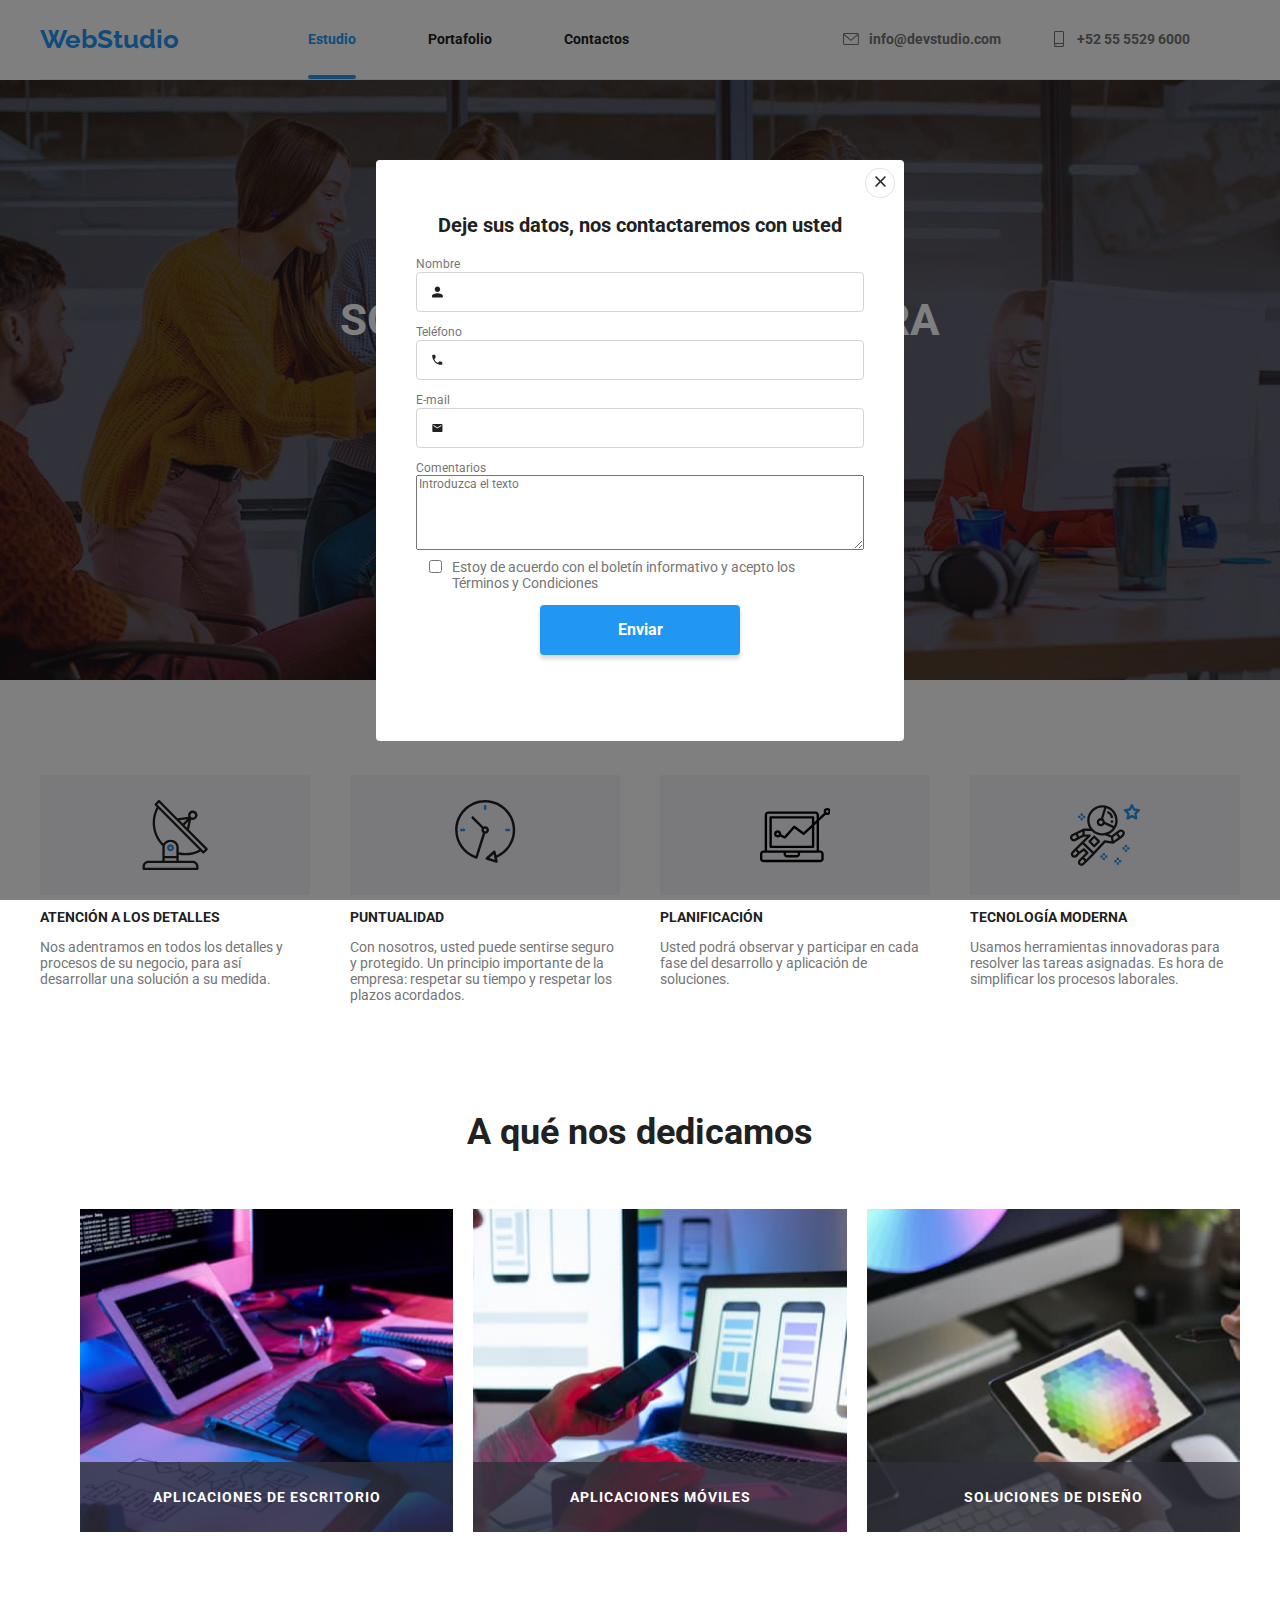
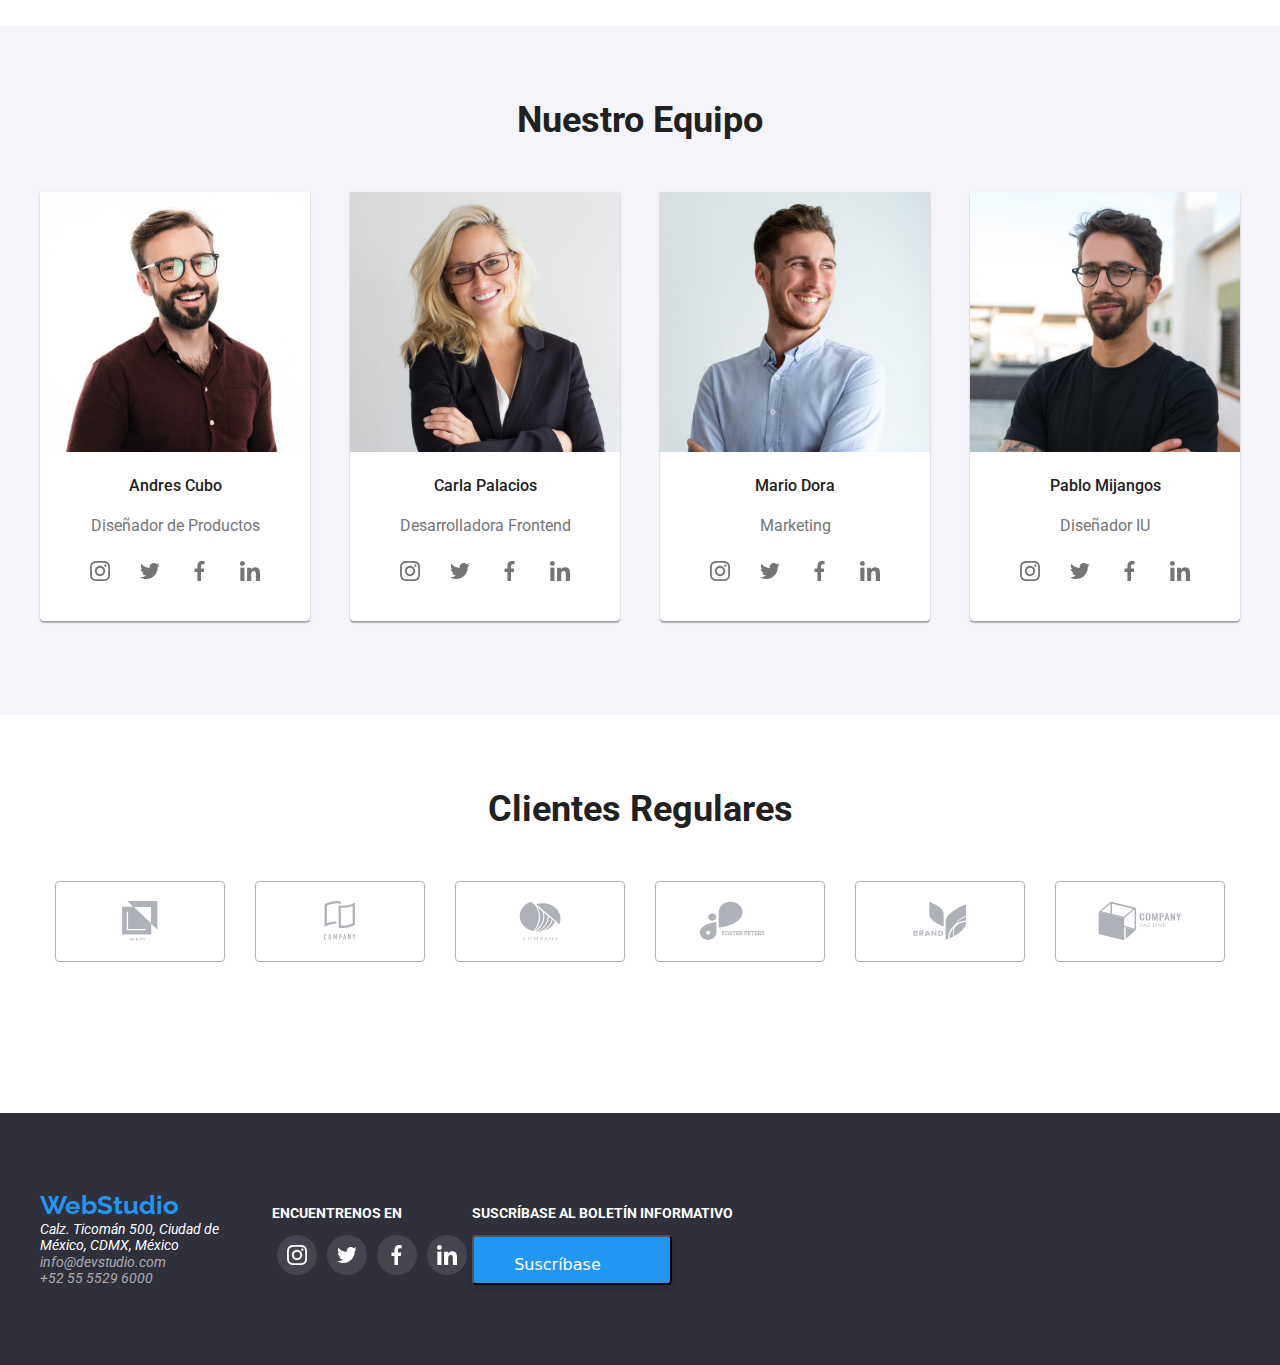
==== commit 2b38621d: "actualizacion 2" ====
--- a/index.html
+++ b/index.html
@@ -72,16 +72,28 @@
               <form class="form">
                 <h2>Deje sus datos, nos contactaremos con usted</h2>
                 <label class="form-label">Nombre
-                  <input type="text" name="name" autofocus />
-                  <svg class="form-icons">
-                    <use href="./images/icons.svg#icon-person"></use>
-                  </svg>
+                  <div class="form-label-box">
+                    <svg class="form-icons">
+                      <use href="./images/icons.svg#icon-person"></use>
+                    </svg>
+                    <input class="form-label-input" class="form-label-input" type="text" name="name"/>
+                  </div>
                 </label>
                 <label class="form-label">Teléfono
-                  <input type="tel" name="phone_number" />
+                  <div class="form-label-box">
+                    <svg class="form-icons">
+                      <use href="./images/icons.svg#icon-telephone"></use>
+                    </svg>
+                    <input class="form-label-input" type="tel" name="phone_number" />
+                  </div>
                 </label>
                 <label class="form-label">E-mail
-                  <input type="email" name="email" />
+                  <div class="form-label-box">
+                    <svg class="form-icons">
+                      <use href="./images/icons.svg#icon-email"></use>
+                    </svg>
+                    <input class="form-label-input" type="email" name="email" />
+                </div>
                 </label>
                 <label class="form-label">Comentarios
                   <textarea name="feedback" rows="5" placeholder="Introduzca el texto"></textarea>
@@ -92,7 +104,7 @@
                     Estoy de acuerdo con el boletín informativo y acepto los Términos y Condiciones
                   </p> 
                 </label>
-                <button type="submit">Enviar</button>
+                <button class="form-button-submit" type="submit">Enviar</button>
               </form>
           </div>
         </div>
--- a/css/styles.css
+++ b/css/styles.css
@@ -200,6 +200,8 @@
 .icon-modal {
   width: 11px;
   height: 11px;
+  fill: var(--text-black);
+  transition: fill 250ms var(--cubic);
 }
 .close-modal {
   width: 30px;
@@ -211,8 +213,10 @@
   margin-left: 91%;
   padding: 0%;
 }
-.close-modal:hover {
-  cursor: pointer;
+.close-modal:hover,
+.close-modal:hover .icon-modal {
+  cursor: pointer;
+  fill: var(--main-color);
 }
 
 /* ------ Formulario Modal ------ */
@@ -241,16 +245,49 @@
   margin-bottom: 10px;
   margin-top: 4px;
 }
+.form-label-box {
+  display: flex;
+  align-items: center;
+  border: 1px solid rgba(33, 33, 33, 0.2);
+  border-radius: 4px;
+  height: 40px;
+  width: 100%;
+  transition: border 250ms var(--cubic);
+}
 .form-icons {
   width: 12px;
   height: 12px;
   fill: var(--text-black);
+  margin-left: 15px;
+  margin-right: 15px;
+  transition: fill 250ms var(--cubic);
+}
+.form-label-input {
+  border: 1px solid rgba(255, 255, 255, 0);
+  width: 100%;
+  font-family: 'Roboto';
+  font-style: normal;
+  font-weight: 400;
+  font-size: 14px;
+  color: var(--text-black);
+}
+.form-label:hover {
+  cursor: pointer;
+}
+.form-label:hover .form-label-box {
+  border: 1px solid var(--main-color);
+}
+.form-label:hover .form-icons {
+  fill: var(--main-color);
 }
 .form-label-politics {
   display: flex;
   align-items: flex-start;
   margin-left: auto;
   margin-right: auto;
+}
+.form-label-politics:hover {
+  cursor: pointer;
 }
 .form-label-politics p {
   font-family: 'Roboto';
@@ -262,7 +299,24 @@
   margin-top: -1px;
   margin-left: 10px;
 }
-
+.form-button-submit {
+  width: 200px;
+  height: 50px;
+  background-color: var(--main-color);
+  margin-left: auto;
+  margin-right: auto;
+  border: 0;
+  border-radius: 4px;
+  font-family: 'Roboto';
+  font-style: normal;
+  font-weight: 700;
+  font-size: 16px;
+  color: white;
+  box-shadow: 0px 4px 4px rgba(0, 0, 0, 0.15);
+}
+.form-button-submit:hover {
+  cursor: pointer;
+}
 /* ----- Primera sección valores --------- */
 .section-values {
   display: flex;
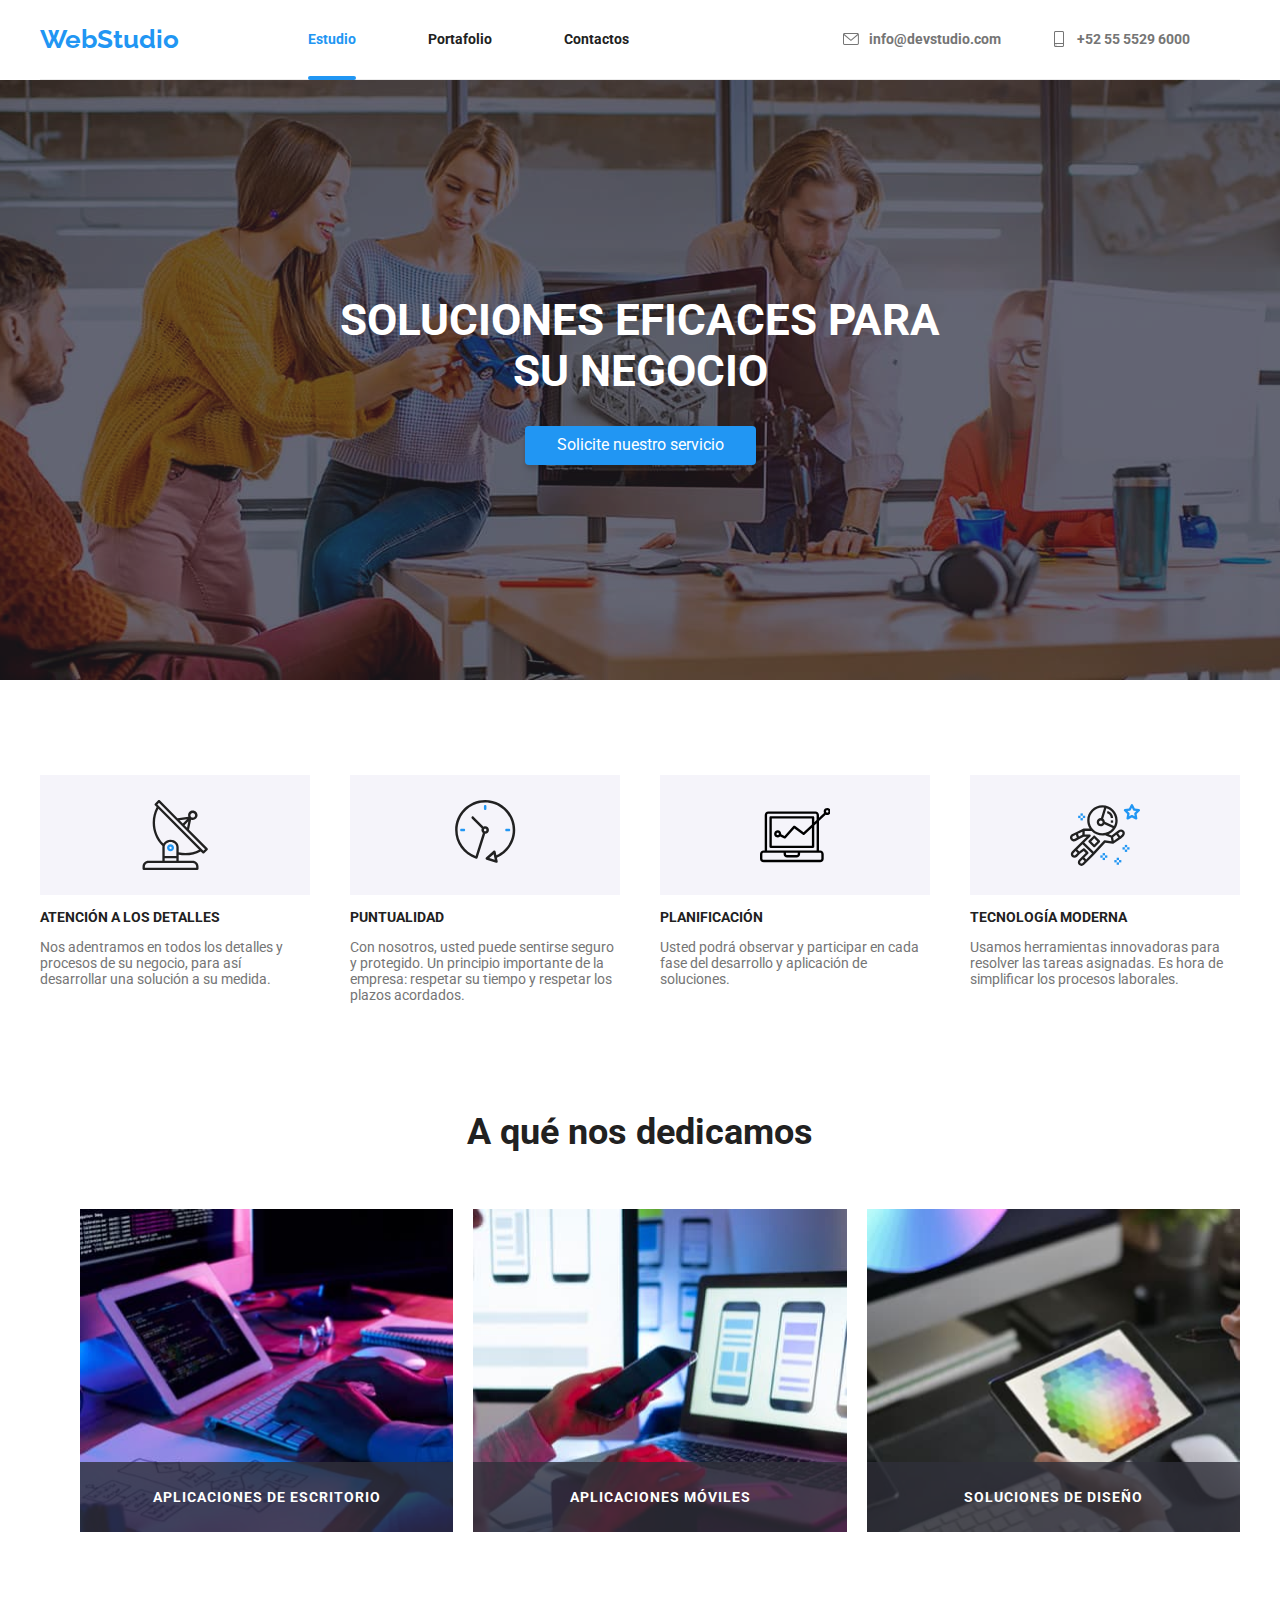
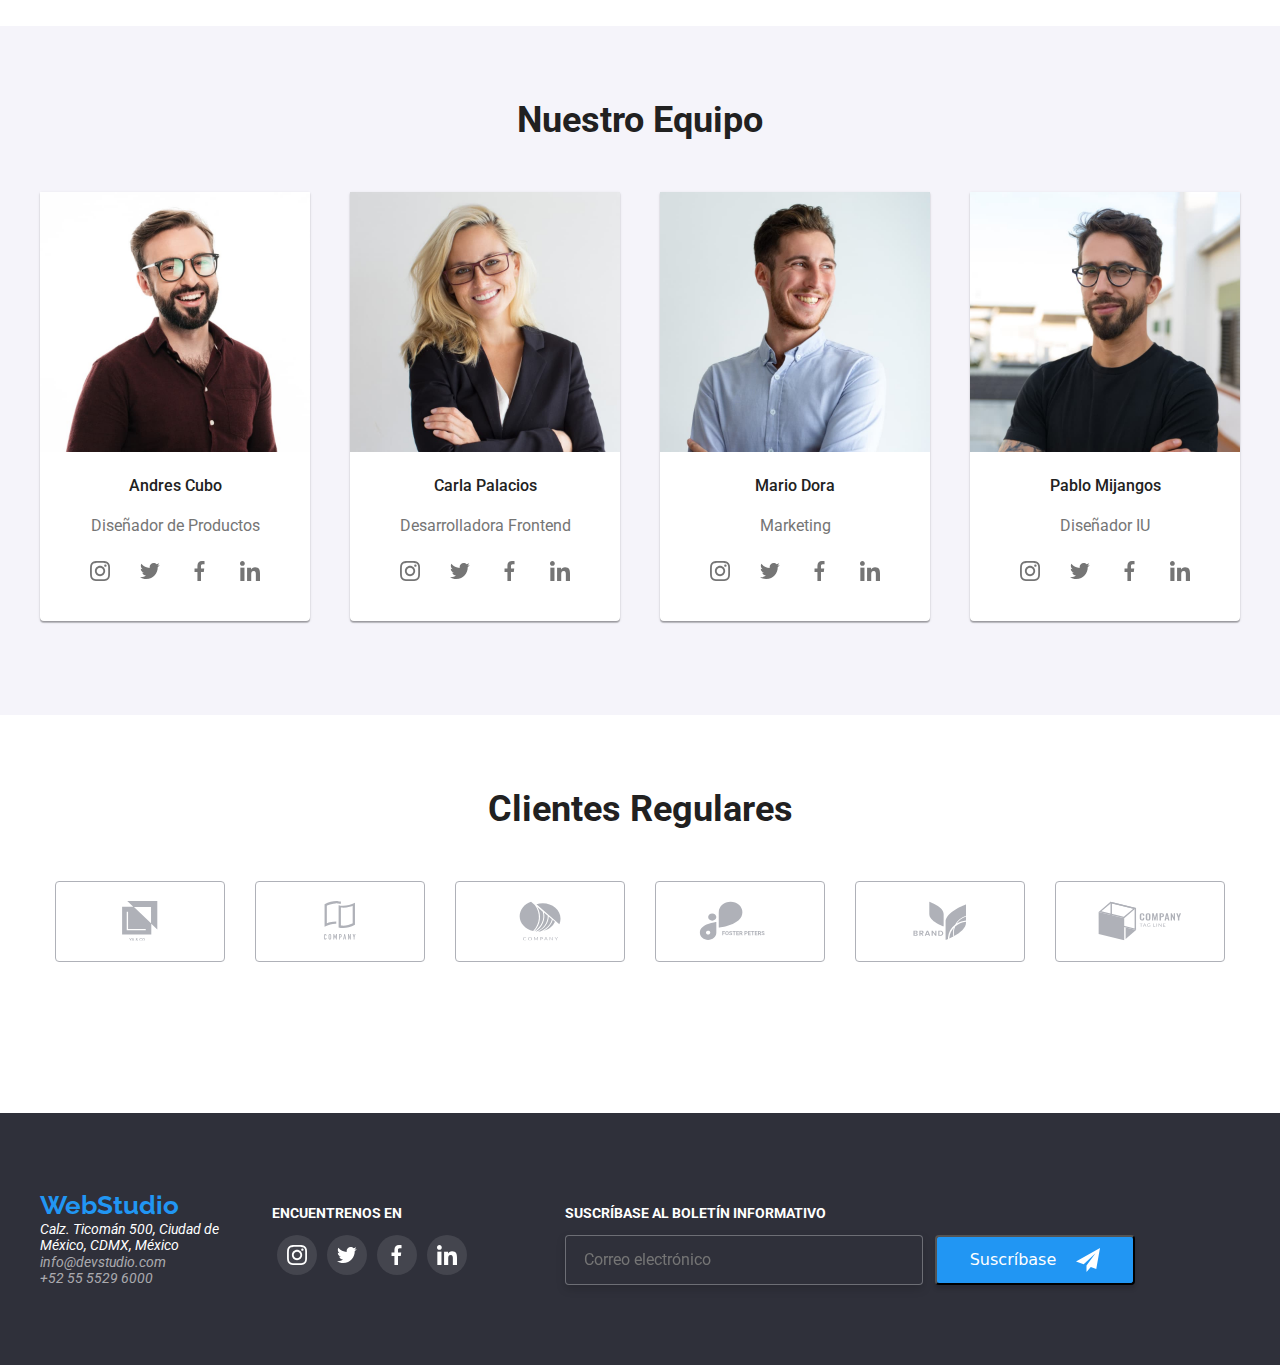
==== commit 6b60cbfd: "actualizacion 3" ====
--- a/index.html
+++ b/index.html
@@ -61,8 +61,8 @@
             <input class="button-title" type="button" value="Solicite nuestro servicio" data-modal-open/>
           </div>
         </div>
-        <!-- Ventana Modal is-hidden-->
-        <div class="backdrop" data-modal>
+        <!-- Ventana Modal-->
+        <div class="backdrop is-hidden" data-modal>
           <div class="modal">
             <button class="close-modal" data-modal-close>
             <svg class="icon-modal">
@@ -76,7 +76,7 @@
                     <svg class="form-icons">
                       <use href="./images/icons.svg#icon-person"></use>
                     </svg>
-                    <input class="form-label-input" class="form-label-input" type="text" name="name"/>
+                    <input class="form-label-input" type="text" name="name" required pattern="^[a-zA-Z]+\s[a-zA-Z]+$" title=" Introduzca un Nombre y Apellido."/>
                   </div>
                 </label>
                 <label class="form-label">Teléfono
@@ -84,7 +84,7 @@
                     <svg class="form-icons">
                       <use href="./images/icons.svg#icon-telephone"></use>
                     </svg>
-                    <input class="form-label-input" type="tel" name="phone_number" />
+                    <input class="form-label-input" type="tel" name="phone_number" required pattern="[0-9]{10}" title="No es un numero de teléfono valido"/>
                   </div>
                 </label>
                 <label class="form-label">E-mail
@@ -92,11 +92,13 @@
                     <svg class="form-icons">
                       <use href="./images/icons.svg#icon-email"></use>
                     </svg>
-                    <input class="form-label-input" type="email" name="email" />
+                    <input class="form-label-input" type="email" name="email" required/>
                 </div>
                 </label>
                 <label class="form-label">Comentarios
-                  <textarea name="feedback" rows="5" placeholder="Introduzca el texto"></textarea>
+                  <div class="form-label-feedback">
+                  <textarea class="form-label-feedback-text" type="text" name="feedback" rows="5" placeholder="Introduzca el texto" required></textarea>
+                  </div>
                 </label>
                 <label class="form-label-politics">
                   <input type="checkbox" name="policy-acceptance" />
@@ -370,15 +372,19 @@
             </div>
           </div>
         </div>
-        <div>
+        <div class="box-footer-social-networks">
           <h3 class="text-footer-social-networks">SUSCRÍBASE AL BOLETÍN INFORMATIVO</h3>
-          <div>
+          <form class="form-subscription" name="form-subscription">
+            <label class="form-label-subscription">
+              <input class="form-label-subscription-input" type="email" name="email" placeholder="Correo electrónico" required/>
+            </label>
             <button class="btn-telegram">Suscríbase
               <svg class="icon-telegram">
-                <use href="./images/telegram.svg#icon-telegram"></use>
+                <use href="./images/icons.svg#icon-telegram"></use>
               </svg>
             </button> 
-          </div>
+          </form>
+        </div>
         </div>
       </main>
     </footer>
--- a/css/styles.css
+++ b/css/styles.css
@@ -74,7 +74,7 @@
   background-color: var(--main-color);
   border-radius: 2px;
   position: absolute;
-  top: 44px;
+  top: 45px;
   left: 0%;
   opacity: 0;
 }
@@ -270,6 +270,21 @@
   font-weight: 400;
   font-size: 14px;
   color: var(--text-black);
+  outline: none;
+}
+.form-label-feedback {
+  width: 100%;
+  height: 120px;
+  border: 1px solid rgba(33, 33, 33, 0.2);
+  border-radius: 4px;
+}
+.form-label-feedback-text {
+  width: 94%;
+  height: 88%;
+  margin-top: 12px;
+  margin-left: 16px;
+  outline: none;
+  border: none;
 }
 .form-label:hover {
   cursor: pointer;
@@ -539,6 +554,11 @@
   flex-direction: row;
   align-items: center;
 }
+.box-footer-social-networks {
+  width: 570px;
+  height: 86px;
+  margin-left: 93px;
+}
 .text-footer-social-networks {
   color: white;
   font-family: 'Roboto';
@@ -575,11 +595,48 @@
   color: white;
   border-radius: 4px;
   box-shadow: 0px 4px 4px rgba(0, 0, 0, 0.15);
+  display: flex;
+  align-items: center;
+  justify-content: center;
+}
+.btn-telegram:hover,
+.form-label-subscription {
+  cursor: pointer;
 }
 .icon-telegram {
   width: 24px;
   height: 24px;
   fill: white;
+  margin-left: 20px;
+}
+
+/* ------ Suscripción ------- */
+.form-subscription {
+  width: 100%;
+  display: flex;
+}
+.form-label-subscription {
+  width: 358px;
+  height: 50px;
+  border: 1px solid rgba(255, 255, 255, 0.3);
+  filter: drop-shadow(0px 4px 4px rgba(0, 0, 0, 0.15));
+  border-radius: 4px;
+  background-color: var(--banner-color);
+  margin-right: 12px;
+  display: flex;
+  align-items: center;
+}
+.form-label-subscription-input {
+  font-family: 'Roboto';
+  font-style: normal;
+  font-weight: 400;
+  font-size: 16px;
+  line-height: 20px;
+  color: rgba(255, 255, 255, 0.6);
+  outline: none;
+  background-color: var(--banner-color);
+  border: none;
+  margin-left: 16px;
 }
 
 /* =====Page Portfolio==== */
